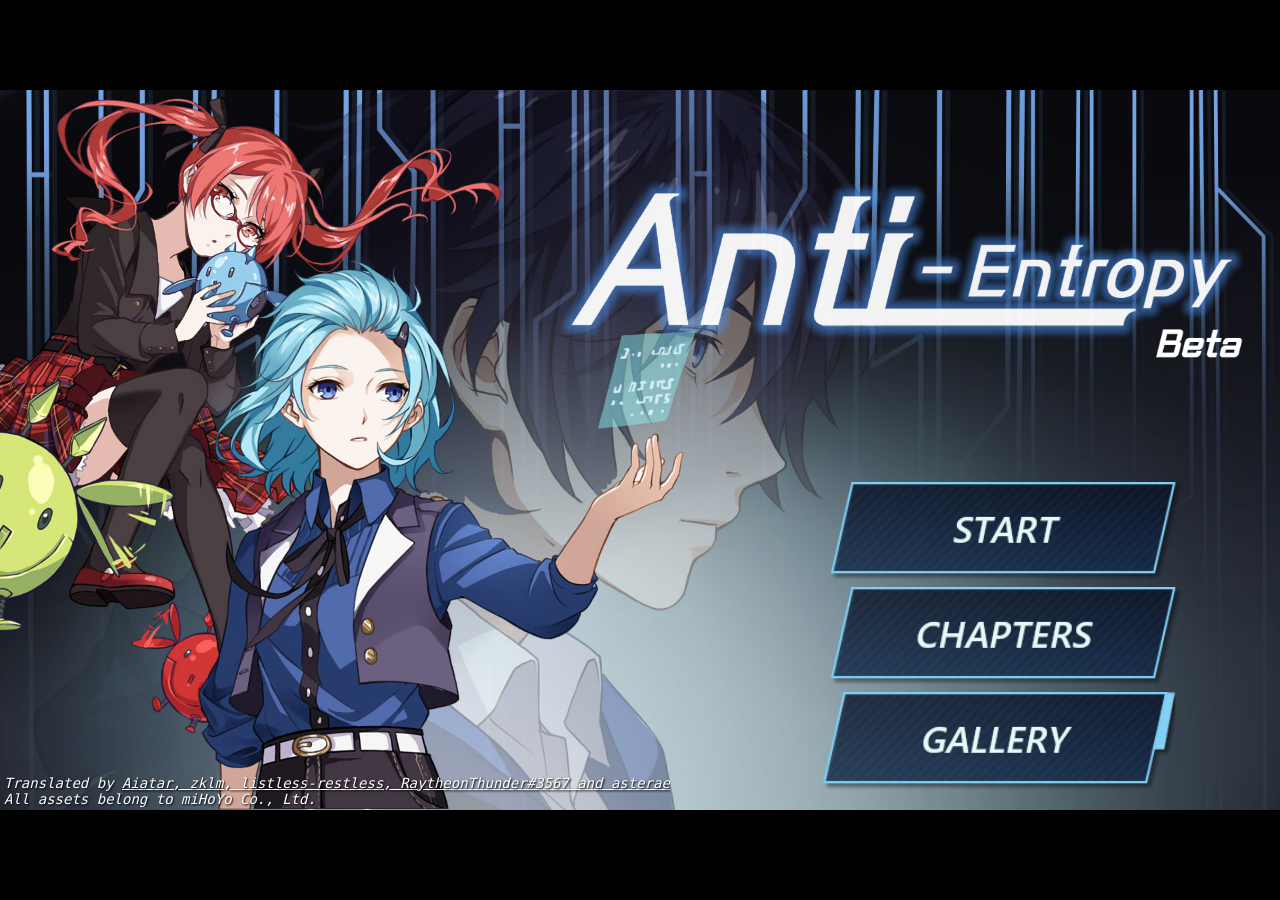
==== ae/index.html @ 9f16de6d "Initial commit" ====
<!DOCTYPE html>
<html xmlns="http://www.w3.org/1999/xhtml" lang="ko">
  <head>
    <style></style>
    <meta name="applicable-device" content="mobile" />
    <meta
      name="viewport"
      content="width=device-width,minimum-scale=1.0,maximum-scale=1.0,user-scalable=no"
    />
    <meta http-equiv="Content-Type" content="text/html; charset=utf-8" />
    <meta name="Copyright" content="miHoYo" />
    <meta name="Description" content="" />
    <meta name="Keywords" content="" />
    <meta name="format-detection" content="telephone=no" />
    <meta name="format-detection" content="email=no" />
    <meta name="apple-mobile-web-app-capable" content="yes" />
    <meta
      name="apple-mobile-web-status-bar-style"
      content="black-translucent"
    />
    <link
      href="avg-anti-entropy/static_CN/css/common.css?v=20210817"
      rel="stylesheet"
      type="text/css"
    />
    <link
      href="avg-anti-entropy/static_CN/css/css3_animation.css?v=20210817"
      rel="stylesheet"
      type="text/css"
    />
    <link href="game.css" rel="stylesheet" type="text/css" />

    <link
    rel='apple-touch-icon'
    sizes='180x180'
    href='/apple-touch-icon.png'
  />
  <link
    rel='icon'
    type='image/png'
    sizes='32x32'
    href='/favicon-32x32.png'
  />
  <link
    rel='icon'
    type='image/png'
    sizes='16x16'
    href='/favicon-16x16.png'
  />
  <link rel='manifest' href='/site.webmanifest' />
  <link rel='mask-icon' href='/safari-pinned-tab.svg' color='#5bbad5' />
  <meta name='msapplication-TileColor' content='#2b5797' />
  <meta name='theme-color' content='#ffffff'></meta>

  <meta property='og:type' content='website' />
  <meta
    property='og:image'
    content='https://www.abyss-lab.app/assets/honkai3rd/banner-bronya.png'
  />
    <title>Anti-Entropy Beta - Abyss Lab</title>
  </head>

  <body>
    <div class="wrk">
      <img
        class="wrk-i"
        src="avg-anti-entropy/static_CN/resources/common/horizon_hint.png"
      />
    </div>
    <table id="loading">
      <tr>
        <td>
          <img
            src="avg-anti-entropy/static_CN/resources/common/loading.gif"
          />
        </td>
      </tr>
    </table>
    <div class="preload"></div>
    <div class="black">
      <div class="frame">
        <audio
          class="bgm"
          id="indexbgm"
          src="avg-anti-entropy/static_CN/resources/sound/themeEin.mp3"
          loop="loop"
          controls="controls"
        ></audio>
        <div class="transition" style="display: none"></div>
        <div id="cg_layer" style="display: none"></div>
        <div class="showCgOrigin"></div>
        <div class="menuscene">
          <div class="titleImageBox">
            <div class="titleImage"></div>
          </div>
          <table class="grid_layout">
            <tr>
              <td class="menu_btn_frame"></td>
            </tr>
            <tr>
              <td class="menu_btn_frame">
                <div class="menu_btn menu_btn_1" onclick="startGame(0)"></div>
              </td>
            </tr>
            <tr>
              <td class="menu_btn_frame">
                <div
                  class="menu_btn menu_btn_3"
                  onclick="catalogPageNew()"
                ></div>
              </td>
            </tr>
            <tr>
              <td class="menu_btn_frame">
                <div class="menu_btn menu_btn_2" onclick="cgPage()"></div>
              </td>
            </tr>
          </table>
          <div class="cg-wrapper">
            <div class="back" onclick="$('.cg-wrapper').fadeOut()"></div>
            <ul class="cg-frame">
              <li>
                <div class="cg-img" id="cg-0"></div>
              </li>
              <li>
                <div class="cg-img" id="cg-1"></div>
              </li>
              <li>
                <div class="cg-img" id="cg-2"></div>
              </li>
              <li>
                <div class="cg-img" id="cg-3"></div>
              </li>
            </ul>
            <ul class="catalog-page">
              <li>
                <div class="pagenum" id="pagenum-1"></div>
              </li>
              <li>
                <div class="pagenum" id="pagenum-2"></div>
              </li>
            </ul>
          </div>
          <div class="catalog-wrapper-new">
            <div class="catalog-dark"></div>
            <div
              class="back"
              onclick="$('.grid_layout').show();$('.catalog-wrapper-new').fadeOut()"
            ></div>
            <div id="catalog-content-0">
              <div class="catalog-chap" id="catalog-chap-0"></div>
              <div id="catalog-label_1-0"></div>
              <div id="catalog-label_2-0"></div>
              <div id="catalog-label_3-0"></div>
              <div class="article-frame" id="article-frame-0"></div>
              <div class="catalog-go" id="catalog-go-0"></div>
            </div>
            <div id="catalog-content-1">
              <div class="catalog-chap" id="catalog-chap-1"></div>
              <div id="catalog-label_1-1"></div>
              <div id="catalog-label_2-1"></div>
              <div id="catalog-label_3-1"></div>
              <div class="article-frame" id="article-frame-1"></div>
              <div class="catalog-go" id="catalog-go-1"></div>
            </div>
            <ul class="catalog-page">
              <li>
                <div class="pagenum" id="pagenum-7"></div>
              </li>
              <li>
                <div class="pagenum" id="pagenum-8"></div>
              </li>
            </ul>
          </div>
          <div style="position: absolute;bottom:4px;left: 4px;font-size:0.5rem;color:white;user-select:none;font-style: italic;text-align:left;text-shadow: 1px 1px 2px black;font-family: monospace;">
            Translated by <a href="https://github.com/sakura-knoll/abyss-lab#translation-attributions" target="_blank" style="font-size: inherit; font-family: inherit; color: unset; text-shadow: inherit;">Aiatar, zklm, listless-restless, RaytheonThunder#3567 and asterae</a><br/>
            All assets belong to miHoYo Co., Ltd.
          </div>
        </div>
        <div id="confirm" style="display: none">
          <div id="confirm_1"></div>
        </div>
        <div class="main">
          <div class="cgBackground"></div>
          <div class="cg"></div>
          <div class="screen"></div>
          <div class="galgame" id="all">
            <div class="home_btn"></div>
            <div class="remark_btn"></div>
            <div class="buttonBar">
              <div
                class="record_btn"
                id="record_btn"
                onclick="add_record()"
              ></div>
              <div
                class="read_record_btn"
                id="read_record_btn"
                onclick="get_record()"
              ></div>
              <div class="dialog-btn">
                <div class="dialog-btn-skip"></div>
                <div class="dialog-btn-autoplay"></div>
                <div class="dialog-btn-history"></div>
              </div>
            </div>
            <div id="top_layer" style="display: none"></div>
            <div class="choice_list" style="display: none"></div>
            <div class="background"></div>
            <div class="weather"></div>
            <div class="galgame-content">
              <div class="white"></div>
              <div class="canvas-wrapper">
                <canvas class="canvas" id="canvas"></canvas>
              </div>
              <div class="dialog">
                <div class="dialog-padding">
                  <div class="dialog-overflow">
                    <div class="dialog-text"></div>
                  </div>
                </div>
                <div class="dialog-chara">
                  <div class="dialog-chara-left dialog-chara-line"></div>
                  <div class="dialog-chara-center dialog-chara-line">
                    <div class="dialog-chara-padding">
                      <div class="dialog-chara-text"></div>
                    </div>
                  </div>
                  <div class="dialog-chara-right dialog-chara-line"></div>
                </div>
              </div>
              <div class="history">
                <div class="history-padding">
                  <div class="history-overflow">
                    <div class="history-text" id="historyTextBox"></div>
                  </div>
                </div>
              </div>
              <div class="remark">
                <div class="remark-padding">
                  <div class="remark-overflow">
                    <div class="remark-text" id="remarkTextBox"></div>
                  </div>
                </div>
              </div>
              <audio
                class="bgm"
                id="bgm"
                src=""
                loop="loop"
                controls="controls"
              ></audio>
              <audio class="bgm" id="sound" src="" controls="controls"></audio>
              <div class="character">
                <div class="character-back" id="character-back"></div>
                <div class="character-mostleft" id="character-mostleft"></div>
                <div class="character-mostright" id="character-mostright"></div>
                <div class="character-left" id="character-left"></div>
                <div class="character-right" id="character-right"></div>
                <div class="character-center" id="character-center"></div>
              </div>
            </div>
          </div>
        </div>
      </div>
    </div>
    <script>
      var cssPath =
        'avg-anti-entropy/static_CN'
      var jsPath =
        'avg-anti-entropy/static_CN'
      var resPath =
        'avg-anti-entropy/static_CN'
      var xmlPath = 'xmlfiles/'
      var lang = 'en'
    </script>
    <script
      type="text/javascript"
      src="avg-anti-entropy/static_CN/tips/game_tips.js?v=20210817"
    ></script>
    <script
      type="text/javascript"
      src="avg-anti-entropy/static_CN/js/jquery-1.11.1.min.js?v=20210817"
    ></script>
    <script
      type="text/javascript"
      src="avg-anti-entropy/static_CN/js/xmlhttp.js?v=20210817"
    ></script>
    <script type="text/javascript" src="game.js?v=20210817"></script>
  </body>
</html>
---- ae/avg-anti-entropy/static_CN/css/common.css ----
*{ font-family: Microsoft Yahei; }
.radius{-webkit-border-radius: 30px; -moz-border-radius: 30px; border-radius: 30px; }
.shadow{-webkit-box-shadow: 0px 0px 20px rgba(0,0,0,0.3); -moz-box-shadow: 0px 0px 20px rgba(0,0,0,0.3); box-shadow: 0px 0px 20px rgba(0,0,0,0.3);}
---- ae/avg-anti-entropy/static_CN/css/css3_animation.css ----
/*水平翻转*/
.flipx {
    -moz-transform:scaleX(-1);
    -webkit-transform:scaleX(-1);
    -o-transform:scaleX(-1);
    transform:scaleX(-1);
    /*IE*/
    filter:FlipH;
}

/*垂直翻转*/
.flipy {
    -moz-transform:scaleY(-1);
    -webkit-transform:scaleY(-1);
    -o-transform:scaleY(-1);
    transform:scaleY(-1);
    /*IE*/
    filter:FlipV;
}

/* floating horizonly animation */
.antihorizonfloating
{
    animation:antihorizonfloating 1.5s ease 0s infinite forwards;
    -moz-animation:antihorizonfloating 1.2s ease 0s infinite forwards;
    -webkit-animation:antihorizonfloating 1.5s ease 0s infinite forwards;
    -o-animation:antihorizonfloating 1.2s ease 0s infinite forwards;
}

@-moz-keyframes antihorizonfloating
{
    0%{margin-right:-5px;}
    50%{margin-right:5px;}
    100%{margin-right:-5px;}
}
@-webkit-keyframes antihorizonfloating
{
    0%{margin-right:-5px;}
    50%{margin-right:5px;}
    100%{margin-right:-5px;}
}

@keyframes antihorizonfloating
{
    0%{margin-right:-5px;}
    50%{margin-right:5px;}
    100%{margin-right:-5px;}
}
@-o-keyframes antihorizonfloating
{
    0%{margin-right:-5px;}
    50%{margin-right:5px;}
    100%{margin-right:-5px;}
}

.horizonfloating
{
    animation:horizonfloating 1.5s ease 0s infinite forwards;
    -moz-animation:horizonfloating 1.2s ease 0s infinite forwards;
    -webkit-animation:horizonfloating 1.5s ease 0s infinite forwards;
    -o-animation:horizonfloating 1.2s ease 0s infinite forwards;
}

@-moz-keyframes horizonfloating
{
    0%{margin-left:-5px;}
    50%{margin-left:5px;}
    100%{margin-left:-5px;}
}
@-webkit-keyframes horizonfloating
{
    0%{margin-left:-5px;}
    50%{margin-left:5px;}
    100%{margin-left:-5px;}
}

@keyframes horizonfloating
{
    0%{margin-left:-5px;}
    50%{margin-left:5px;}
    100%{margin-left:-5px;}
}
@-o-keyframes horizonfloating
{
    0%{margin-left:-5px;}
    50%{margin-left:5px;}
    100%{margin-left:-5px;}
}


/* floating animation */
.floating
{
    animation:floating 1.5s ease 0s infinite forwards;
    -moz-animation:floating 1.2s ease 0s infinite forwards;
    -webkit-animation:floating 1.5s ease 0s infinite forwards;
    -o-animation:floating 1.2s ease 0s infinite forwards;
}

@-moz-keyframes floating
{
    0%{margin-top:-1px;}
    50%{margin-top:1px;}
    100%{margin-top:-1px;}
}
@-webkit-keyframes floating
{
    0%{margin-top:-1px;}
    50%{margin-top:1px;}
    100%{margin-top:-1px;}
}

@keyframes floating
{
    0%{margin-top:-1px;}
    50%{margin-top:1px;}
    100%{margin-top:-1px;}
}
@-o-keyframes floating
{
    0%{margin-top:-1px;}
    50%{margin-top:1px;}
    100%{margin-top:-1px;}
}

/* blink animation */
.blink
{
    opacity: 0.5;
    animation:blink 2s linear 0s infinite forwards;
    -moz-animation:blink 2s linear 0s infinite forwards;
    -webkit-animation:blink 2s linear 0s infinite forwards;
    -o-animation:blink 2s linear 0s infinite forwards;
}

@-moz-keyframes blink
{
    0%{opacity:0.5;}
    50%{opacity:0.9;}
    100%{opacity:0.5;}
}
@-webkit-keyframes blink
{
    0%{opacity:0.5;}
    50%{opacity:0.9;}
    100%{opacity:0.5;}
}

@keyframes blink
{
    0%{opacity:0.5;}
    50%{opacity:0.9;}
    100%{opacity:0.5;}
}
@-o-keyframes blink
{
    0%{opacity:0.5;}
    50%{opacity:0.9;}
    100%{opacity:0.5;}
}

.softblink
{
    opacity:0;
    animation:softblink 3s linear 0s infinite forwards;
    -moz-animation:softblink 3s linear 0s infinite forwards;
    -webkit-animation:softblink 3s linear 0s infinite forwards;
    -o-animation:softblink 3s linear 0s infinite forwards;
}

@-moz-keyframes softblink
{
    0%{opacity:0;}
    50%{opacity:1;}
    100%{opacity:0;}
}
@-webkit-keyframes softblink
{
    0%{opacity:0;}
    50%{opacity:1;}
    100%{opacity:0;}
}

@keyframes softblink
{
    0%{opacity:0;}
    50%{opacity:0.9;}
    100%{opacity:0;}
}
@-o-keyframes softblink
{
    0%{opacity:0;}
    50%{opacity:1;}
    100%{opacity:0;}
}

.screen-blink
{
    position: absolute;
    width: 100%;
    height: 100%;
    left: 0px;
    top: 0px;
    display: none;
    opacity:0;
    z-index: 99999;
    background: white;
    animation:screenblink 1s linear 0s infinite forwards;
    -moz-animation:screenblink 1s linear 0s infinite forwards;
    -webkit-animation:screenblink 1s linear 0s infinite forwards;
    -o-animation:screenblink 1s linear 0s infinite forwards;
}

@-moz-keyframes screenblink
{
    0%{opacity:0;}
    50%{opacity:0.3;}
    100%{opacity:0;}
}
@-webkit-keyframes screenblink
{
    0%{opacity:0;}
    50%{opacity:0.3;}
    100%{opacity:0;}
}

@keyframes screenblink
{
    0%{opacity:0;}
    50%{opacity:0.3;}
    100%{opacity:0;}
}
@-o-keyframes screenblink
{
    0%{opacity:0;}
    50%{opacity:0.3;}
    100%{opacity:0;}
}


/* fadeIn animation */
.fadein
{
    opacity:0;
    animation:fadeIn 0.2s linear 0s 1 forwards;
    -moz-animation:fadeIn 0.2s linear 0s 1 forwards;
    -webkit-animation:fadeIn 0.2s linear 0s 1 forwards;
    -o-animation:fadeIn 0.2s linear 0s 1 forwards;
}

@-moz-keyframes fadeIn
{
    0%{opacity:0;}
    100%{opacity:1;}
}
@-webkit-keyframes fadeIn
{
    0%{opacity:0;}
    100%{opacity:1;}
}

@keyframes fadeIn
{
    0%{opacity:0;}
    100%{opacity:1;}
}
@-o-keyframes fadeIn
{
    0%{opacity:0;}
    100%{opacity:1;}
}

.fadeout
{
    opacity:1;
    animation:fadeOut 0.2s linear 0s 1 forwards;
    -moz-animation:fadeOut 0.2s linear 0s 1 forwards;
    -webkit-animation:fadeOut 0.2s linear 0s 1 forwards;
    -o-animation:fadeOut 0.2s linear 0s 1 forwards;
}

@-moz-keyframes fadeOut
{
    0%{opacity:1;}
    100%{opacity:0;}
}
@-webkit-keyframes fadeOut
{
    0%{opacity:1;}
    100%{opacity:0;}
}

@keyframes fadeOut
{
    0%{opacity:1;}
    100%{opacity:0;}
}
@-o-keyframes fadeOut
{
    0%{opacity:1;}
    100%{opacity:0;}
}

.moveleft
{
    margin-left:-50px;opacity:0.7;
    animation:moveLeft 0.2s ease 0s 1 forwards;
    -moz-animation:moveLeft 0.2s ease 0s 1 forwards;
    -webkit-animation:moveLeft 0.2s ease 0s 1 forwards;
    -o-animation:moveLeft 0.2s ease 0s 1 forwards;
}

@-moz-keyframes moveLeft
{
    0%{opacity:0.7;margin-left:-50px;}
    100%{opacity:1;margin-left:-80px;}
}
@-webkit-keyframes moveLeft
{
    0%{opacity:0.7;margin-left:-50px;}
    100%{opacity:1;margin-left:-80px;}
}

@keyframes moveLeft
{
    0%{opacity:0.7;margin-left:-50px;}
    100%{opacity:1;margin-left:-80px;}
}
@-o-keyframes moveLeft
{
    0%{opacity:0.7;margin-left:-50px;}
    100%{opacity:1;margin-left:-80px;}
}

.leftreturn
{
    margin-left:-80px;
    animation:leftReturn 0.2s ease 0s 1 forwards;
    -moz-animation:leftReturn 0.2s ease 0s 1 forwards;
    -webkit-animation:leftReturn 0.2s ease 0s 1 forwards;
    -o-animation:leftReturn 0.2s ease 0s 1 forwards;
}

@-moz-keyframes leftReturn
{
    0%{opacity:1;margin-left:-80px;}
    100%{opacity:0.7;margin-left:-50px;}
}
@-webkit-keyframes leftReturn
{
    0%{opacity:1;margin-left:-80px;}
    100%{opacity:0.7;margin-left:-50px;}
}

@keyframes leftReturn
{
    0%{opacity:1;margin-left:-80px;}
    100%{opacity:0.7;margin-left:-50px;}
}
@-o-keyframes leftReturn
{
    0%{opacity:1;margin-left:-80px;}
    100%{opacity:0.7;margin-left:-50px;}
}

.moveright
{
    margin-left:-50px;opacity:0.7;
    animation:moveRight 0.2s ease 0s 1 forwards;
    -moz-animation:moveRight 0.2s ease 0s 1 forwards;
    -webkit-animation:moveRight 0.2s ease 0s 1 forwards;
    -o-animation:moveRight 0.2s ease 0s 1 forwards;
}

@-moz-keyframes moveRight
{
    0%{opacity:0.7;margin-right:-50px;}
    100%{opacity:1;margin-right:-80px;}
}
@-webkit-keyframes moveRight
{
    0%{opacity:0.7;margin-right:-50px;}
    100%{opacity:1;margin-right:-80px;}
}

@keyframes moveRight
{
    0%{opacity:0.7;margin-right:-50px;}
    100%{opacity:1;margin-right:-80px;}
}
@-o-keyframes moveRight
{
    0%{opacity:0.7;margin-right:-50px;}
    100%{opacity:1;margin-right:-80px;}
}

.rightreturn
{
    margin-right:-80px;
    animation:rightReturn 0.2s ease 0s 1 forwards;
    -moz-animation:rightReturn 0.2s ease 0s 1 forwards;
    -webkit-animation:rightReturn 0.2s ease 0s 1 forwards;
    -o-animation:rightReturn 0.2s ease 0s 1 forwards;
}

@-moz-keyframes rightReturn
{
    0%{opacity:1;margin-right:-80px;}
    100%{opacity:0.7;margin-right:-50px;}
}
@-webkit-keyframes rightReturn
{
    0%{opacity:1;margin-right:-80px;}
    100%{opacity:0.7;margin-right:-50px;}
}

@keyframes rightReturn
{
    0%{opacity:1;margin-right:-80px;}
    100%{opacity:0.7;margin-right:-50px;}
}
@-o-keyframes rightReturn
{
    0%{opacity:1;margin-right:-80px;}
    100%{opacity:0.7;margin-right:-50px;}
}

.enlight
{
    opacity:0.9;
    animation:Enlight 0.3s linear 0s 1 forwards;
    -moz-animation:Enlight 0.3s linear 0s 1 forwards;
    -webkit-animation:Enlight 0.3s linear 0s 1 forwards;
    -o-animation:Enlight 0.3s linear 0s 1 forwards;
}

@-moz-keyframes Enlight
{
    0%{opacity:0.9;}
    100%{opacity:1;}
}
@-webkit-keyframes Enlight
{
    0%{opacity:0.9;}
    100%{opacity:1;}
}

@keyframes Enlight
{
    0%{opacity:0.9;}
    100%{opacity:1;}
}
@-o-keyframes Enlight
{
    0%{opacity:0.9;}
    100%{opacity:1;}
}

.unlight
{
    opacity:1;
    animation:Unlight 0.3s linear 0s 1 forwards;
    -moz-animation:Unlight 0.3s linear 0s 1 forwards;
    -webkit-animation:Unlight 0.3s linear 0s 1 forwards;
    -o-animation:Unlight 0.3s linear 0s 1 forwards;
}

@-moz-keyframes Unlight
{
    0%{opacity:1;}
    100%{opacity:0.9;}
}
@-webkit-keyframes Unlight
{
    0%{opacity:1;}
    100%{opacity:0.9;}
}

@keyframes Unlight
{
    0%{opacity:1;}
    100%{opacity:0.9;}
}
@-o-keyframes Unlight
{
    0%{opacity:1;}
    100%{opacity:0.9;}
}

.endark
{
    opacity:0.7;
    animation:Endark 0.3s linear 0s 1 forwards;
    -moz-animation:Endark 0.3s linear 0s 1 forwards;
    -webkit-animation:Endark 0.3s linear 0s 1 forwards;
    -o-animation:Endark 0.3s linear 0s 1 forwards;
}

@-moz-keyframes Endark
{
    0%{opacity:0.7;}
    100%{opacity:0.6;}
}
@-webkit-keyframes Endark
{
    0%{opacity:0.7;}
    100%{opacity:0.6;}
}

@keyframes Endark
{
    0%{opacity:0.7;}
    100%{opacity:0.6;}
}
@-o-keyframes Endark
{
    0%{opacity:0.7;}
    100%{opacity:0.6;}
}

.undark
{
    opacity:0.6;
    animation:Undark 0.3s linear 0s 1 forwards;
    -moz-animation:Undark 0.3s linear 0s 1 forwards;
    -webkit-animation:Undark 0.3s linear 0s 1 forwards;
    -o-animation:Undark 0.3s linear 0s 1 forwards;
}

@-moz-keyframes Undark
{
    0%{opacity:0.6;}
    100%{opacity:0.7;}
}
@-webkit-keyframes Undark
{
    0%{opacity:0.6;}
    100%{opacity:0.7;}
}

@keyframes Undark
{
    0%{opacity:0.6;}
    100%{opacity:0.7;}
}
@-o-keyframes Undark
{
    0%{opacity:0.6;}
    100%{opacity:0.7;}
}


/* circle animation */

.clockwise{
    animation:clockwise 5s linear 0s infinite forwards;
    -moz-animation:clockwise 5s linear 0s infinite forwards;
    -webkit-animation:clockwise 5s linear 0s infinite forwards;
    -o-animation:clockwise 5s linear 0s infinite forwards;
  }

@-webkit-keyframes clockwise {
    from{
        -webkit-transform: rotate(0deg);
    }
    to {
        -webkit-transform: rotate(360deg);
    }
}
@keyframes clockwise {
    from{
        transform: rotate(0deg);
    }
    to {
        transform: rotate(360deg);
    }
}
@-moz-keyframes clockwise {
    from{
        -moz-transform: rotate(0deg);
    }
    to {
        -moz-transform: rotate(360deg);
    }
}
@-o-keyframes clockwise {
    from{
        -o-transform: rotate(0deg);
    }
    to {
        -o-transform: rotate(360deg);
    }
}

.anticlockwise{
    animation:anticlockwise 5s linear 0s infinite forwards;
    -moz-animation:anticlockwise 5s linear 0s infinite forwards;
    -webkit-animation:anticlockwise 5s linear 0s infinite forwards;
    -o-animation:anticlockwise 5s linear 0s infinite forwards;
  }

@-webkit-keyframes anticlockwise {
    from{
        -webkit-transform: rotate(0deg);
    }
    to {
        -webkit-transform: rotate(-360deg);
    }
}
@keyframes anticlockwise {
    from{
        transform: rotate(0deg);
    }
    to {
        transform: rotate(-360deg);
    }
}
@-moz-keyframes anticlockwise {
    from{
        -moz-transform: rotate(0deg);
    }
    to {
        -moz-transform: rotate(-360deg);
    }
}
@-o-keyframes anticlockwise {
    from{
        -o-transform: rotate(0deg);
    }
    to {
        -o-transform: rotate(-360deg);
    }
}

.floathint{
    animation:floathint 3s linear 0s 1 forwards;
    -moz-animation:floathint 3s linear 0s 1 forwards;
    -webkit-animation:floathint 3s linear 0s 1 forwards;
    -o-animation:floathint 3s linear 0s 1 forwards;
}

@-webkit-keyframes floathint {
    0% {opacity:0; margin-top:40px;}
    20% {opacity:0.8; margin-top:0px;}
    30% {opacity:1; margin-top:0px;}
    80% {opacity:1; margin-top:0px;}
    100% {opacity:0; margin-top:-20px;}
}
@keyframes floathint {
    0% {opacity:0; margin-top:40px;}
    20% {opacity:0.8; margin-top:0px;}
    30% {opacity:1; margin-top:0px;}
    80% {opacity:1; margin-top:0px;}
    100% {opacity:0; margin-top:-20px;}
}
@-moz-keyframes floathint {
    0% {opacity:0; margin-top:40px;}
    20% {opacity:0.8; margin-top:0px;}
    30% {opacity:1; margin-top:0px;}
    80% {opacity:1; margin-top:0px;}
    100% {opacity:0; margin-top:-20px;}
}
@-o-keyframes floathint {
    0% {opacity:0; margin-top:40px;}
    20% {opacity:0.8; margin-top:0px;}
    30% {opacity:1; margin-top:0px;}
    80% {opacity:1; margin-top:0px;}
    100% {opacity:0; margin-top:-20px;}
}




.shake{
    -moz-animation: fadeInOut 0.2s infinite;
    -ms-animation: fadeInOut 0.2s infinite;
    -webkit-animation:shake 0.2s infinite;
    animation:shake 0.2s infinite;
}
 @-ms-animation shake {
    0%{
       -webkit-transform:translate(2px, 2px);
    }
    25%{
       -webkit-transform:translate(-2px, -2px);
    }
    50%{
       -webkit-transform:translate(0px, 0px);
    }
    75%{
        -webkit-transform:translate(2px, -2px);
    }
    100%{
        -webkit-transform:translate(-2px, 2px);
    }
} 
@-moz-animation shake {
    0%{
       -webkit-transform:translate(2px, 2px);
    }
    25%{
       -webkit-transform:translate(-2px, -2px);
    }
    50%{
       -webkit-transform:translate(0px, 0px);
    }
    75%{
        -webkit-transform:translate(2px, -2px);
    }
    100%{
        -webkit-transform:translate(-2px, 2px);
    }
}

 @-webkit-keyframes shake {
    0%{
       -webkit-transform:translate(2px, 2px);
    }
    25%{
       -webkit-transform:translate(-2px, -2px);
    }
    50%{
       -webkit-transform:translate(0px, 0px);
    }
    75%{
        -webkit-transform:translate(2px, -2px);
    }
    100%{
        -webkit-transform:translate(-2px, 2px);
    }
}
@keyframes shake {
    0%{
       transform:translate(2px, 2px);
    }
    25%{
        transform:translate(-2px, -2px);
    }
    50%{
        transform:translate(0px, 0px);
    }
    75%{
        transform:translate(2px, -2px);
    }
    100%{
        transform:translate(-2px, 2px);
    }
}
---- ae/game.css ----
* {
  font-size: 1rem;
  margin: 0;
  text-shadow: 3px 3px 3px rgba(0, 0, 0, 0.5);
  -webkit-tap-highlight-color: rgba(0, 0, 0, 0);
  overflow: hidden;
}

td {
  border: 0px black solid;
}

td {
  text-align: center;
}

ul {
  margin: 0;
  padding: 0;
}

li {
  list-style: none;
  text-align: center;
}

body {
  width: 100%;
  height: 100%;
  overflow: hidden;
  background-color: black;
}

p {
  font-size: 1rem;
}

.preload {
  position: absolute;
  z-index: -9999;
  width: 1px;
  height: 1px;
  overflow: hidden;
}

.preload-image {
  z-index: -9999;
  width: 1px;
  height: 1px;
  overflow: hidden;
}

.config-btn {
  display: block;
  padding: 5px;
  border-radius: 5px;
  width: 4rem;
  margin: 0 auto;
  font-size: 1rem;
  cursor: pointer;
}

.config-btn.on {
  border: white 1px solid;
}

.canvas-wrapper {
  position: absolute;
  width: 100%;
  height: 100%;
  top: 0px;
  left: 0px;
  z-index: 99;
}

.canvas {
  position: absolute;
  width: 100%;
  height: 100%;
  top: 0px;
  left: 0px;
  z-index: 99;
}

.transition {
  position: absolute;
  width: 100%;
  height: 100%;
  top: 0px;
  left: 0px;
  background: #fff;
  z-index: 900;
}

.main {
  position: absolute;
  width: 100%;
  height: 100%;
  top: 0px;
  left: 0px;
  background: black;
  z-index: 100;
}

.cg-wrapper {
  position: absolute;
  width: 100%;
  height: 100%;
  top: 0px;
  left: 0px;
  background: url(avg-anti-entropy/static_CN/resources/background/bg.jpg)
    center / auto 100% no-repeat;
  z-index: 520;
  display: none;
}

.catalog-wrapper-new {
  position: absolute;
  width: 100%;
  height: 100%;
  top: 0px;
  left: 0px;
  background: url(avg-anti-entropy/static_CN/resources/background/CG1.jpg)
    center / auto 100% no-repeat;
  z-index: 520;
  display: none;
}

.catalog-dark {
  position: absolute;
  width: 100%;
  height: 100%;
  top: 0px;
  left: 0px;
  background: url(avg-anti-entropy/static_CN/resources/catalog/dark.png)
    center / auto 100% no-repeat;
}

.catalog-content-1A {
  background-image: url(avg-anti-entropy/static_CN/resources/catalog/A.png);
}

.catalog-content-2Ab {
  background-image: url(avg-anti-entropy/static_CN/resources/catalog/Ab.png);
}

.catalog-content-3Abc {
  background-image: url(avg-anti-entropy/static_CN/resources/catalog/Abc.png);
}

.catalog-content-2Ba {
  background-image: url(avg-anti-entropy/static_CN/resources/catalog/Ba.png);
}

.catalog-content-3Bac {
  background-image: url(avg-anti-entropy/static_CN/resources/catalog/Bac.png);
}

.catalog-content-3Cab {
  background-image: url(avg-anti-entropy/static_CN/resources/catalog/Cab.png);
}

#catalog-content-0 {
  position: absolute;
  left: 3rem;
  top: 2rem;
  width: 37rem;
  height: 9rem;
  margin: 0.5rem;
  background-repeat: no-repeat;
  background-size: auto 100%;
  background-position: center;
}

#catalog-content-1 {
  position: absolute;
  left: 3rem;
  top: 12rem;
  width: 37rem;
  height: 9rem;
  margin: 0.5rem;
  background-repeat: no-repeat;
  background-size: auto 100%;
  background-position: center;
}

.catalog-go {
  position: absolute;
  width: 6rem;
  top: 6rem;
  height: 2rem;
  right: 3rem;
  background-image: url(avg-anti-entropy/static_CN/resources/catalog/go.png);
  background-repeat: no-repeat;
  background-position: center;
  background-size: 100%;
  cursor: pointer;
}

.article-frame {
  position: absolute;
  width: 30rem;
  top: 3.5rem;
  height: 4.5rem;
  left: 5rem;
  background-repeat: no-repeat;
  background-position: center;
  background-size: 100%;
}

.catalog-chap {
  position: absolute;
  left: 0.1rem;
  top: 0rem;
  width: 37rem;
  height: 9rem;
  margin: 0;
  background-repeat: no-repeat;
  background-size: auto 100%;
  background-position: center;
}

.catalog-label_1_on {
  position: absolute;
  width: 6.45rem;
  top: 1.55rem;
  height: 1.5rem;
  left: 7.75rem;
  background-image: url(avg-anti-entropy/static_CN/resources/catalog/label_1_on.png);
  background-repeat: no-repeat;
  background-position: center;
  background-size: 100%;
}

.catalog-label_1_off {
  position: absolute;
  width: 6.45rem;
  top: 1.35rem;
  height: 1.5rem;
  left: 7.75rem;
  background-image: url(avg-anti-entropy/static_CN/resources/catalog/label_1_off.png);
  background-repeat: no-repeat;
  background-position: center;
  background-size: 100%;
  cursor: pointer;
}

.catalog-label_2_on {
  position: absolute;
  width: 6.45rem;
  top: 1.55rem;
  height: 1.5rem;
  left: 14.3rem;
  background-image: url(avg-anti-entropy/static_CN/resources/catalog/label_2_on.png);
  background-repeat: no-repeat;
  background-position: center;
  background-size: 100%;
}

.catalog-label_2_off {
  position: absolute;
  width: 6.45rem;
  top: 1.35rem;
  height: 1.5rem;
  left: 14.3rem;
  background-image: url(avg-anti-entropy/static_CN/resources/catalog/label_2_off.png);
  background-repeat: no-repeat;
  background-position: center;
  background-size: 100%;
  cursor: pointer;
}

.catalog-label_3_on {
  position: absolute;
  width: 6.45rem;
  top: 1.55rem;
  height: 1.5rem;
  left: 20.85rem;
  background-image: url(avg-anti-entropy/static_CN/resources/catalog/label_3_on.png);
  background-repeat: no-repeat;
  background-position: center;
  background-size: 100%;
}

.catalog-label_3_off {
  position: absolute;
  width: 6.45rem;
  top: 1.35rem;
  height: 1.5rem;
  left: 20.85rem;
  background-image: url(avg-anti-entropy/static_CN/resources/catalog/label_3_off.png);
  background-repeat: no-repeat;
  background-position: center;
  background-size: 100%;
  cursor: pointer;
}

.family-portrait {
  position: absolute;
  width: 100%;
  height: 100%;
  top: 0px;
  left: 0px;
  background: url(avg-anti-entropy/static_CN/resources/achievement/portraitBg.jpg)
    center / auto 100% no-repeat;
  z-index: 520;
  display: none;
}

.achievement-exhibition {
  position: absolute;
  width: 100%;
  height: 100%;
  top: 0px;
  left: 0px;
  background: url(avg-anti-entropy/static_CN/resources/achievement/listBG.jpg)
    center / auto 100% no-repeat;
  z-index: 1200;
  display: none;
}

.achievement-catalog {
  position: absolute;
  width: 100%;
  height: 100%;
  top: 0px;
  left: 0px;
  background: url(avg-anti-entropy/static_CN/resources/background/bg.jpg)
    center / auto 100% no-repeat;
  z-index: 1300;
  display: none;
}

.portrait-wrapper {
  position: absolute;
  width: 100%;
  height: 100%;
  top: 0px;
  left: 0px;
  background-size: 100% 100%;
  background-position: center;
  background-repeat: no-repeat;
}

.progress-box {
  position: absolute;
  z-index: 1000;
  left: 7.5rem;
  bottom: 0.75rem;
  overflow: visible;
}

.progress-bar {
  position: absolute;
  height: 2.1rem;
  width: 28.55rem;
  left: 0;
  bottom: 0;
  background: url(avg-anti-entropy/static_CN/resources/achievement/barBottom.png);
  background-size: 28.55rem 2.1rem;
  background-position: left;
  background-repeat: no-repeat;
  overflow: hidden;
}

.progress-award-text {
  position: absolute;
  height: 2.1rem;
  width: 28.55rem;
  left: 0;
  bottom: -0.1rem;
  background-size: 28.55rem 2.1rem;
  background-position: center;
  background-repeat: no-repeat;
  overflow: visible;
}

.progress-span {
  position: absolute;
  height: 2.1rem;
  left: 0;
  bottom: 0;
  background: url(avg-anti-entropy/static_CN/resources/achievement/barTop.png);
  background-size: 28.55rem 2.1rem;
  background-position: left;
  background-repeat: no-repeat;
  overflow: visible;
}

.progress-frame {
  position: absolute;
  left: -9.7rem;
  bottom: -1.75rem;
  height: 4.5rem;
  width: 39.1rem;
  background: url(avg-anti-entropy/static_CN/resources/achievement/barFrame.png);
  background-size: 39.1rem 4.5rem;
  background-position: left;
  background-repeat: no-repeat;
  overflow: visible;
}

.progress-icon {
  position: absolute;
  height: 2.85rem;
  width: 2.6rem;
  left: 0;
  bottom: -0.375rem;
  background: url(avg-anti-entropy/static_CN/resources/achievement/barIcon.png);
  background-size: 2.6rem 2.85rem;
  background-position: left;
  background-repeat: no-repeat;
  overflow: visible;
}

.progress-button {
  position: absolute;
  z-index: 810;
  height: 2rem;
  width: 5.9rem;
  right: 0.75rem;
  bottom: 0.65rem;
  background: url(avg-anti-entropy/static_CN/resources/achievement/details.png)
    center / auto 100% no-repeat;
  cursor: pointer;
}

.progress-text {
  position: absolute;
  font-size: 1.5rem;
  color: #fdffea;
  height: auto;
  margin-top: 0rem;
}

.achievement-chapter {
  position: absolute;
  left: 1.2rem;
  top: 0.6rem;
  width: 45rem;
  height: 3rem;
  overflow: visible;
}

.achievement-chapter-text {
  float: left;
  color: #fdffea;
  font-size: 3rem;
  font-style: Italic;
  overflow: visible;
}

.achievement-list {
  position: absolute;
  top: 4.2rem;
  left: 4.2rem;
  display: table;
}

.achievement-list-member {
  display: table-row;
}

.exhibition-member {
  position: relative;
  height: 4.2rem;
  width: 45rem;
}

.exhibition-member-image {
  position: absolute;
  left: 0.6rem;
  top: 0.6rem;
  width: 3.6rem;
  height: 3.6rem;
  background-size: 100% 100%;
  background-position: center;
  background-repeat: no-repeat;
}

.exhibition-member-tips {
  position: absolute;
  left: 2.4rem;
  top: 0.6rem;
  width: 1.8rem;
  height: 1.8rem;
  background-size: 100% 100%;
  background-position: center;
  background-repeat: no-repeat;
}

.exhibition-member-title {
  position: absolute;
  left: 4.8rem;
  top: 0.8rem;
  color: #fdffea;
  font-size: 1.3rem;
}

.exhibition-member-text {
  position: absolute;
  left: 4.8rem;
  bottom: 0.2rem;
  color: #dddfca;
  font-size: 1rem;
}

.galgame {
  position: absolute;
  width: 100%;
  height: 100%;
  top: 0px;
  left: 0px;
  background: black;
  z-index: 100;
}

.character_frame {
  position: absolute;
  top: 0;
  left: 0;
  width: 100%;
  height: 100%;
  text-align: center;
}

#character_left {
  z-index: 101;
}

#character_center {
  z-index: 121;
}

#character_right {
  z-index: 111;
}

.ui_layer {
  position: absolute;
  width: 100%;
  height: 100%;
  top: 0px;
  left: 0px;
  z-index: 300;
}

#top_layer {
  position: absolute;
  width: 100%;
  height: 100%;
  top: 0px;
  left: 0px;
  z-index: 900;
  cursor: pointer;
  overflow-x: auto;
  overflow-y: hidden;
}

.bottom {
  position: absolute;
  width: 100%;
  height: 100%;
  top: 0;
  left: 0;
  z-index: 9999;
  background: white;
  overflow-x: auto;
  overflow-y: hidden;
}

.bottom_image {
  position: absolute;
  width: 50%;
  height: 50%;
  top: 10%;
  left: 25%;
  background: url('../resources/common/horizon_hint.png') 100% 100% /100% auto no-repeat;
}

#confirm {
  position: absolute;
  width: 100%;
  height: 100%;
  top: 0;
  left: 0;
  z-index: 901;
  background: rgba(0, 0, 0, 0.6);
  overflow-x: auto;
  overflow-y: hidden;
}

#confirm_1 {
  position: absolute;
  width: 60%;
  height: 60%;
  top: 20%;
  left: 20%;
  z-index: 902;
  overflow-x: auto;
  overflow-y: hidden;
}

.play_again_1 {
  position: absolute;
  width: 25%;
  height: 14%;
  top: 60%;
  left: 23%;
  z-index: 903;
}

.play_again_2 {
  position: absolute;
  width: 25%;
  height: 14%;
  top: 60%;
  left: 52%;
  z-index: 903;
}

.play_again_cancel {
  position: absolute;
  width: 54%;
  height: 14%;
  top: 78%;
  left: 23%;
  z-index: 903;
}

.cancel {
  position: absolute;
  width: 25%;
  height: 14%;
  top: 78%;
  left: 23%;
  z-index: 903;
  background: url(cancel.png) right / auto 100% no-repeat;
}

.submit {
  position: absolute;
  width: 25%;
  height: 14%;
  top: 78%;
  right: 23%;
  z-index: 903;
  background: url(confirm.png) left / auto 100% no-repeat;
}

.submit-center {
  position: absolute;
  width: 25%;
  height: 14%;
  top: 78%;
  right: 37.5%;
  z-index: 903;
  background: url(confirm.png) left / auto 100% no-repeat;
}

.goto {
  position: absolute;
  width: 50%;
  height: 14%;
  top: 14%;
  left: 25%;
  z-index: 903;
}

.score-submit {
  position: absolute;
  width: 50%;
  height: 14%;
  top: 78%;
  left: 25%;
  z-index: 903;
}

.score_cancel {
  position: absolute;
  width: 20%;
  height: 14%;
  top: 0%;
  left: 71%;
  z-index: 903;
}

#cg_layer {
  position: absolute;
  width: 100%;
  height: 100%;
  top: 0px;
  left: 0px;
  z-index: 1100;
  text-align: center;
  cursor: pointer;
  overflow-x: auto;
  overflow-y: hidden;
}

.cg_pic {
  display: block;
  height: 100%;
  width: auto;
  margin: 0 auto;
}

.home_btn {
  position: absolute;
  width: 3.6rem;
  height: 3.6rem;
  margin: 0;
  top: 0;
  right: 0;
  z-index: 810;
  background: url('avg-anti-entropy/static_CN/resources/ui/close.png');
  background-size: 100% 100%;
  background-position: center;
  cursor: pointer;
}

.home_btn_history {
  top: 4.5rem;
  right: 3.15rem;
  z-index: 810;
  background-size: 100% 100%;
}

.home_btn_remark {
  top: 4.5rem;
  right: 3.15rem;
  z-index: 810;
  background-size: 100% 100%;
}

.remark_btn {
  position: absolute;
  width: 3.6rem;
  height: 3.6rem;
  margin: 0.6rem;
  bottom: 6rem;
  right: 0;
  z-index: 810;
  background: url('avg-anti-entropy/static_CN/resources/ui/remark.png');
  background-size: 100% 100%;
  background-position: center;
}

.back {
  position: absolute;
  width: 3.6rem;
  height: 3.6rem;
  margin: 0;
  top: 0;
  right: 0;
  z-index: 810;
  background: url('avg-anti-entropy/static_CN/resources/ui/close.png');
  background-size: 100% 100%;
  background-position: center;
  cursor: pointer;
}

.achievement-back {
  position: absolute;
  width: 3.6rem;
  height: 3.6rem;
  margin: 0;
  top: 0;
  right: 0;
  z-index: 810;
  background: url('avg-anti-entropy/static_CN/resources/achievement/exit.png');
  background-size: 100% 100%;
  background-position: center;
  cursor: pointer;
}

.buttonBar {
  position: absolute;
  width: /*14rem*/ 40rem;
  height: /*2.3rem*/ 3.6rem;
  margin: 0 1rem;
  top: 0;
  left: 0;
  z-index: 800;
}

.record_btn {
  position: absolute;
  width: /*47%*/ 6.4rem;
  height: 100%;
  top: 0;
  left: 0;
  z-index: 810;
  background-image: url('avg-anti-entropy/static_CN/resources/ui/save.png');
  background-size: 100% 100%;
  background-position: center;
  background-repeat: no-repeat;
  cursor: pointer;
}

.read_record_btn {
  position: absolute;
  width: /*47%*/ 6.4rem;
  height: 100%;
  top: 0;
  left: 6.4rem;
  z-index: 810;
  background-image: url('avg-anti-entropy/static_CN/resources/ui/load.png');
  background-size: 100% 100%;
  background-position: center;
  background-repeat: no-repeat;
  cursor: pointer;
}

.dialog-btn {
  position: absolute;
  width: 19.2rem;
  height: 100%;
  top: 0;
  left: 12.8rem;
  overflow: visible;
}

.dialog-btn-autoplay {
  position: absolute;
  width: 6.4rem;
  height: 100%;
  bottom: 0;
  left: 6.4rem;
  background-image: url('avg-anti-entropy/static_CN/resources/ui/auto.png');
  background-size: 100% 100%;
  background-position: center;
  background-repeat: no-repeat;
  cursor: pointer;
}

.dialog-btn-autoplay-on {
  background-image: url('avg-anti-entropy/static_CN/resources/ui/auto_1.png');
}

.dialog-btn-history {
  position: absolute;
  width: 6.4rem;
  height: 100%;
  top: 0;
  right: 0;
  background-image: url('avg-anti-entropy/static_CN/resources/ui/log.png');
  background-size: 100% 100%;
  background-position: center;
  background-repeat: no-repeat;
  cursor: pointer;
}

.dialog-btn-skip {
  position: absolute;
  width: 6.4rem;
  height: 100%;
  top: 0;
  left: 0;
  background-image: url('avg-anti-entropy/static_CN/resources/ui/skip.png');
  background-size: 100% 100%;
  background-position: center;
  background-repeat: no-repeat;
  cursor: pointer;
}

.dialog-btn-skip-on {
  background-image: url('avg-anti-entropy/static_CN/resources/ui/skip_1.png');
}

.menuscene {
  position: absolute;
  width: 100%;
  height: 100%;
  top: 0px;
  left: 0px;
  z-index: 400;
  background: url('avg-anti-entropy/static_CN/resources/menu/back.jpg')
    black no-repeat;
  background-size: 100% auto;
  background-position: center;
}

.menuscene_fg {
  position: absolute;
  width: 100%;
  height: 100%;
  z-index: 0;
  background: url('avg-anti-entropy/static_CN/resources/menu/fg.png');
  background-size: auto 100%;
}

@media screen and (max-aspect-ratio: 16/9) {
  /*.menuscene{
      position: absolute;
      width: 100%;
      height: 100%;
      top: 0px;
      left: 0px;
      z-index: 400;
      background: url("avg-anti-entropy/static_CN/resources/menu/back_pad.jpg");
      background-size: 100% 100%;
      background-position: center;
  }*/
}

.grid_layout {
  position: absolute;
  right: /*35%*/ 2.4rem;
  bottom: /*43%*/ 0.6rem;
  width: /*30%*/ 15rem;
  height: /*50%*/ 15rem;
  z-index: 1;
  border-collapse: collapse;
}

.menu_btn_frame {
  width: 100%;
  height: 25%;
}

.menu_btn {
  float: right;
  width: 100%;
  height: 100%;
  cursor: pointer;
  background-size: auto 95%;
  background-position: center;
  background-repeat: no-repeat;
}

.menu_btn_1 {
  background-image: url('newgame.png');
}

.menu_btn_2 {
  background-image: url('gallery.png');
}

.menu_btn_3 {
  background-image: url('history.png');
}

#loading {
  position: absolute;
  width: 100%;
  height: 100%;
  left: 0;
  top: 0;
  background: rgba(0, 0, 0, 1);
  z-index: 999999;
  display: none;
}

.loadingFrame {
  margin: 0 auto;
  background: white;
  width: 100px;
  height: 100px;
}

.dialog0 {
  bottom: 29%;
  left: 5%;
  width: auto;
  height: auto;
  z-index: 215;
  background: rgba(90, 98, 184, 0.9);
  border: 3px solid #5a62b8;
  border-radius: 8px;
}

.dialog_click {
  position: absolute;
  width: 100%;
  height: 100%;
  top: 0px;
  left: 0px;
  z-index: 217;
}

.dialog1 {
  bottom: 1%;
  left: 5%;
  width: 90%;
  height: 25%;
  z-index: 210;
  background: rgba(90, 98, 184, 0.9);
  border: 3px solid #5a62b8;
  border-radius: 8px;
  color: white;
}

.dialog2 {
  top: 15%;
  left: 28%;
  width: 46%;
  height: 60%;
  z-index: 220;
}

.dialog3 {
  width: 100%;
  height: 100%;
  top: 0%;
  left: 0;
  z-index: 230;
  cursor: pointer;
}

.link {
  position: absolute;
  width: 27%;
  height: 14%;
  top: 78%;
  left: 36%;
  z-index: 1002;
}

.tab {
  position: absolute;
  width: 12%;
  height: 14%;
  top: 78%;
  left: 81%;
  z-index: 1002;
}

.close_btn {
  position: absolute;
  width: 10%;
  height: 15%;
  top: 3%;
  right: 5%;
  z-index: 810;
}

@media screen and (max-aspect-ratio: 16/9) {
  .link {
    position: absolute;
    width: 27%;
    height: 12%;
    top: 72%;
    left: 36%;
    z-index: 1002;
  }
  .close_btn {
    position: absolute;
    width: 20%;
    height: 12%;
    top: 15%;
    left: 75%;
    z-index: 1002;
  }
  .tab {
    position: absolute;
    width: 19%;
    height: 12%;
    top: 72%;
    left: 75%;
    z-index: 1002;
  }
}

.choice {
  padding: /*10px*/ 1rem;
  margin: 13px 0 0 21px;
  cursor: pointer;
  background: rgba(64, 31, 40, 0.9);
  color: white;
  font-size: 1.5rem;
}

.move_left_center_slow {
  position: absolute;
  top: 0;
  left: 0;
  width: 100%;
  height: 100%;
  text-align: center;
  animation: mymove_left_center 3s;
  -webkit-animation: mymove_left_center 3s;
  /*Safari and Chrome*/
}

.move_left_center_medium {
  position: absolute;
  top: 0;
  left: 0;
  width: 100%;
  height: 100%;
  text-align: center;
  animation: mymove_left_center 2s;
  -webkit-animation: mymove_left_center 2s;
  /*Safari and Chrome*/
}

.move_left_center_quick {
  position: absolute;
  top: 0;
  left: 0;
  width: 100%;
  height: 100%;
  text-align: center;
  animation: mymove_left_center 1s;
  -webkit-animation: mymove_left_center 1s;
  /*Safari and Chrome*/
}

@keyframes mymove_left_center {
  from {
    background-position: 10% 100%;
  }
  to {
    background-position: bottom center;
  }
}

@-webkit-keyframes mymove_left_center
/*Safari and Chrome*/ {
  from {
    background-position: 10% 100%;
  }
  to {
    background-position: bottom center;
  }
}

.move_left_right_slow {
  position: absolute;
  top: 0;
  left: 0;
  width: 100%;
  height: 100%;
  text-align: center;
  animation: mymove_left_right 3s;
  -webkit-animation: mymove_left_right 3s;
  /*Safari and Chrome*/
}

.move_left_right_medium {
  position: absolute;
  top: 0;
  left: 0;
  width: 100%;
  height: 100%;
  text-align: center;
  animation: mymove_left_right 2s;
  -webkit-animation: mymove_left_right 2s;
  /*Safari and Chrome*/
}

.move_left_right_quick {
  position: absolute;
  top: 0;
  left: 0;
  width: 100%;
  height: 100%;
  text-align: center;
  animation: mymove_left_right 3s;
  -webkit-animation: mymove_left_right 3s;
  /*Safari and Chrome*/
}

@keyframes mymove_left_right {
  from {
    background-position: 10% 100%;
  }
  to {
    background-position: 90% 100%;
  }
}

@-webkit-keyframes mymove_left_right
/*Safari and Chrome*/ {
  from {
    background-position: 10% 100%;
  }
  to {
    background-position: 90% 100%;
  }
}

.move_center_right_slow {
  position: absolute;
  top: 0;
  left: 0;
  width: 100%;
  height: 100%;
  text-align: center;
  animation: mymove_center_right 3s;
  -webkit-animation: mymove_center_right 3s;
  /*Safari and Chrome*/
}

.move_center_right_medium {
  position: absolute;
  top: 0;
  left: 0;
  width: 100%;
  height: 100%;
  text-align: center;
  animation: mymove_center_right 2s;
  -webkit-animation: mymove_center_right 2s;
  /*Safari and Chrome*/
}

.move_center_right_quick {
  position: absolute;
  top: 0;
  left: 0;
  width: 100%;
  height: 100%;
  text-align: center;
  animation: mymove_center_right 1s;
  -webkit-animation: mymove_center_right 1s;
  /*Safari and Chrome*/
}

@keyframes mymove_center_right {
  from {
    background-position: bottom center;
  }
  to {
    background-position: 90% 100%;
  }
}

@-webkit-keyframes mymove_center_right
/*Safari and Chrome*/ {
  from {
    background-position: bottom center;
  }
  to {
    background-position: 90% 100%;
  }
}

.move_right_center_slow {
  position: absolute;
  top: 0;
  left: 0;
  width: 100%;
  height: 100%;
  text-align: center;
  animation: mymove_right_center 3s;
  -webkit-animation: mymove_right_center 3s;
  /*Safari and Chrome*/
}

.move_right_center_medium {
  position: absolute;
  top: 0;
  left: 0;
  width: 100%;
  height: 100%;
  text-align: center;
  animation: mymove_right_center 2s;
  -webkit-animation: mymove_right_center 2s;
  /*Safari and Chrome*/
}

.move_right_center_quick {
  position: absolute;
  top: 0;
  left: 0;
  width: 100%;
  height: 100%;
  text-align: center;
  animation: mymove_right_center 1s;
  -webkit-animation: mymove_right_center 1s;
  /*Safari and Chrome*/
}

@keyframes mymove_right_center {
  from {
    background-position: 90% 100%;
  }
  to {
    background-position: bottom center;
  }
}

@-webkit-keyframes mymove_right_center
/*Safari and Chrome*/ {
  from {
    background-position: 90% 100%;
  }
  to {
    background-position: bottom center;
  }
}

.move_right_left_slow {
  position: absolute;
  top: 0;
  left: 0;
  width: 100%;
  height: 100%;
  text-align: center;
  animation: mymove_right_left 3s;
  -webkit-animation: mymove_right_left 3s;
  /*Safari and Chrome*/
}

.move_right_left_medium {
  position: absolute;
  top: 0;
  left: 0;
  width: 100%;
  height: 100%;
  text-align: center;
  animation: mymove_right_left 2s;
  -webkit-animation: mymove_right_left 2s;
  /*Safari and Chrome*/
}

.move_right_left_quick {
  position: absolute;
  top: 0;
  left: 0;
  width: 100%;
  height: 100%;
  text-align: center;
  animation: mymove_right_left 1s;
  -webkit-animation: mymove_right_left 1s;
  /*Safari and Chrome*/
}

@keyframes mymove_right_left {
  from {
    background-position: 90% 100%;
  }
  to {
    background-position: 10% 100%;
  }
}

@-webkit-keyframes mymove_right_left
/*Safari and Chrome*/ {
  from {
    background-position: 90% 100%;
  }
  to {
    background-position: 10% 100%;
  }
}

.move_center_left_slow {
  position: absolute;
  top: 0;
  left: 0;
  width: 100%;
  height: 100%;
  text-align: center;
  animation: mymove_center_left 3s;
  -webkit-animation: mymove_center_left 3s;
  /*Safari and Chrome*/
}

.move_center_left_medium {
  position: absolute;
  top: 0;
  left: 0;
  width: 100%;
  height: 100%;
  text-align: center;
  animation: mymove_center_left 2s;
  -webkit-animation: mymove_center_left 2s;
  /*Safari and Chrome*/
}

.move_center_left_quick {
  position: absolute;
  top: 0;
  left: 0;
  width: 100%;
  height: 100%;
  text-align: center;
  animation: mymove_center_left 1s;
  -webkit-animation: mymove_center_left 1s;
  /*Safari and Chrome*/
}

@keyframes mymove_center_left {
  from {
    background-position: bottom center;
  }
  to {
    background-position: 10% 100%;
  }
}

@-webkit-keyframes mymove_center_left
/*Safari and Chrome*/ {
  from {
    background-position: bottom center;
  }
  to {
    background-position: 10% 100%;
  }
}

.black {
  position: absolute;
  width: 100%;
  height: 100%;
  background: rgb(0, 0, 0);
  text-align: center;
  z-index: 99;
}

.frame {
  position: absolute;
  margin-left: auto;
  margin-right: auto;
  background: white;
  z-index: 100;
}

.background {
  position: absolute;
  width: 100%;
  height: 100%;
  left: 0px;
  top: 0px;
  z-index: 1;
}

.weather {
  position: absolute;
  width: 100%;
  height: 100%;
  left: 0px;
  top: 0px;
  z-index: 2;
}

.white {
  position: absolute;
  width: 100%;
  height: 100%;
  left: 0px;
  top: 0px;
  background: #ffffff;
  z-index: 10000;
  display: none;
}

.bgm {
  display: none;
}

.dialog {
  position: absolute;
  bottom: /*1%*/ 1rem;
  left: /*5%*/ 1.75rem;
  width: /*90%*/ 42rem;
  height: /*25%*/ 7rem;
  z-index: 210;
  background-image: url('avg-anti-entropy/static_CN/resources/ui/dialog.png');
  background-size: 100% 100%;
  background-position: center;
  background-repeat: no-repeat;
  color: white;
  overflow: visible;
}

.dialog_article {
  height: 21rem;
  background-image: url('avg-anti-entropy/static_CN/resources/ui/dialogBig.png');
}

.history {
  position: absolute;
  bottom: 1rem;
  left: 1.75rem;
  width: 42rem;
  height: 21rem;
  z-index: 250;
  background-image: url('avg-anti-entropy/static_CN/resources/ui/dialogBig.png');
  background-size: 100% 100%;
  background-position: center;
  background-repeat: no-repeat;
  color: white;
}

.remark {
  position: absolute;
  bottom: 1rem;
  left: 1.75rem;
  width: 42rem;
  height: 21rem;
  z-index: 250;
  background-image: url('avg-anti-entropy/static_CN/resources/ui/dialogBig.png');
  background-size: 100% 100%;
  background-position: center;
  background-repeat: no-repeat;
  color: white;
}

.dialog-padding {
  padding: /*12px 30px*/ 1rem 2.5rem;
}

.history-padding {
  padding: 1rem 4rem 1rem 2.5rem;
}

.remark-padding {
  padding: 1rem 4rem 1rem 2.5rem;
}

.dialog-overflow {
  height: 5rem;
  overflow-y: hidden;
}

.dialog-overflow_article {
  height: 18rem;
  overflow-y: hidden;
}

.dialog-overflow_article_center {
  display: -webkit-flex;
  /* Safari */
  -webkit-align-items: center;
  /* Safari 7.0+ */
  display: flex;
  align-items: center;
}

.history-overflow {
  height: 18rem;
  overflow-y: scroll;
  cursor: pointer;
}

.remark-overflow {
  height: 18rem;
  overflow-y: scroll;
  cursor: pointer;
}

.dialog-text {
  font-size: 1.5rem;
  text-align: left;
  line-height: 2.5rem;
  height: auto;
}

.article-pic {
  height: 5rem;
  width: auto;
  background-size: auto 100%;
  background-repeat: no-repeat;
}

.article-text {
  font-size: 1.5rem;
  text-align: left;
  line-height: 2.5rem;
  text-indent: 1rem;
}

.article-text-h {
  font-size: 1.5rem;
  text-align: left;
  line-height: 2.5rem;
}

.article-text-s {
  font-size: 1.5rem;
  text-align: right;
  line-height: 2.5rem;
}

.article-text-c {
  font-size: 1.5rem;
  text-align: center;
  line-height: 2.5rem;
}

.history-text {
  font-size: 1.5rem;
  text-align: left;
  line-height: 2.5rem;
}

.remark-text {
  font-size: 1.5rem;
  text-align: left;
  line-height: 2.5rem;
}

.history-choice {
  padding: /*10px*/ 1rem;
  margin: 13px 0 0 21px;
  cursor: pointer;
  background: rgba(64, 31, 40, 0.9);
  color: white;
  font-size: 1.5rem;
}

.history-choice-mark {
  border: 1px solid rgb(101, 101, 101);
  border-radius: 0;
}

.dialog-chara {
  position: absolute;
  bottom: /*30%*/ 6.3rem;
  left: 0.2rem;
  width: auto;
  height: 3.6rem;
  font-size: 0;
  -webkit-text-size-adjust: none;
}

.dialog-chara-line {
  float: left;
  height: 3.6rem;
  background-size: auto 100%;
  background-position: left;
  background-repeat: no-repeat;
}

.dialog-chara-line.dialog-chara-left {
  width: 1.14rem;
  background-image: url('avg-anti-entropy/static_CN/resources/ui/Label-L.png');
}

.dialog-chara-line.dialog-chara-center {
  background-repeat: repeat;
  background-image: url('avg-anti-entropy/static_CN/resources/ui/Label-M.png');
}

.dialog-chara-line.dialog-chara-right {
  width: 2.4rem;
  background-image: url('avg-anti-entropy/static_CN/resources/ui/Label-R.png');
}

.dialog-chara-padding {
  padding: 1rem 0 1.4rem 0;
}

.dialog-chara-text {
  font-size: 1.2rem;
  color: white;
  text-align: left;
}

.character {
  z-index: 100;
}

.character div {
  z-index: 100;
}

.character-left {
  position: absolute;
  left: 0%;
  top: 0%;
  height: 100%;
  width: 100%;
  z-index: 100;
}

.character-mostleft {
  position: absolute;
  left: 0%;
  top: 0%;
  height: 100%;
  width: 100%;
  z-index: 100;
}

.character-center {
  position: absolute;
  left: 0%;
  top: 0%;
  height: 100%;
  width: 100%;
  z-index: 100;
}

.character-back {
  position: absolute;
  left: 0%;
  top: 0%;
  height: 100%;
  width: 100%;
  z-index: 100;
}

.character-right {
  position: absolute;
  left: 0%;
  top: 0%;
  height: 100%;
  width: 100%;
  z-index: 100;
}

.character-mostright {
  position: absolute;
  left: 0%;
  top: 0%;
  height: 100%;
  width: 100%;
  z-index: 100;
}

.shake {
  -moz-animation: shake 0.2s infinite;
  -ms-animation: shake 0.2s infinite;
  -webkit-animation: shake 0.2s infinite;
  animation: shake 0.2s infinite;
}

@-ms-keyframes shake {
  0% {
    -ms-transform: translate(3px, 3px);
  }
  25% {
    -ms-transform: translate(-3px, -3px);
  }
  50% {
    -ms-transform: translate(0px, 0px);
  }
  75% {
    -ms-transform: translate(3px, -3px);
  }
  100% {
    -ms-transform: translate(-3px, 3px);
  }
}

@-moz-keyframes shake {
  0% {
    -moz-transform: translate(3px, 3px);
  }
  25% {
    -moz-transform: translate(-3px, -3px);
  }
  50% {
    -moz-transform: translate(0px, 0px);
  }
  75% {
    -moz-transform: translate(3px, -3px);
  }
  100% {
    -moz-transform: translate(-3px, 3px);
  }
}

@-webkit-keyframes shake {
  0% {
    -webkit-transform: translate(3px, 3px);
  }
  25% {
    -webkit-transform: translate(-3px, -3px);
  }
  50% {
    -webkit-transform: translate(0px, 0px);
  }
  75% {
    -webkit-transform: translate(3px, -3px);
  }
  100% {
    -webkit-transform: translate(-3px, 3px);
  }
}

@keyframes shake {
  0% {
    transform: translate(3px, 3px);
  }
  25% {
    transform: translate(-3px, -3px);
  }
  50% {
    transform: translate(0px, 0px);
  }
  75% {
    transform: translate(3px, -3px);
  }
  100% {
    transform: translate(-3px, 3px);
  }
}

.choice_list {
  position: absolute;
  z-index: 200;
  top: 15%;
  left: 28%;
  width: 46%;
  height: 60%;
  z-index: 220;
  font-size: 1rem;
}

.cg {
  position: absolute;
  width: 100%;
  height: 100%;
  left: 0;
  top: 0;
  z-index: 999999;
  display: none;
}

.cgBackground {
  position: absolute;
  width: 100%;
  height: 100%;
  left: 0;
  top: 0;
  z-index: 999998;
  display: none;
}

.expression {
  position: absolute;
  left: 48%;
  width: 5rem;
  height: 3.2rem;
  margin-left: 4rem;
  top: 5rem;
  background-repeat: no-repeat;
  background-size: auto 100%;
  background-position: center;
}

.high {
  background-image: url(avg-anti-entropy/static_CN/resources/expression/high.gif);
}

.low {
  background-image: url(avg-anti-entropy/static_CN/resources/expression/low.gif);
}

.middle {
  background-image: url(avg-anti-entropy/static_CN/resources/expression/middle.gif);
}

.super {
  background-image: url(avg-anti-entropy/static_CN/resources/expression/super.gif);
}

ul li {
  display: inline-block;
  font-size: 0;
}

.catalog-page {
  position: absolute;
  left: 50%;
  width: 12rem;
  margin-left: -6rem;
  height: 3rem;
  top: 50%;
  margin-top: 9rem;
  display: inline-block;
  font-size: 0;
}

.pagenum {
  position: relative;
  width: 4rem;
  height: 3rem;
  background-repeat: no-repeat;
  background-size: auto 80%;
  background-position: center;
  display: inline-block;
  font-size: 0;
}

.pagenum-gray {
  opacity: 0.5;
}

#pagenum-1 {
  background-image: url(avg-anti-entropy/static_CN/resources/ui/left.png);
}

#pagenum-2 {
  background-image: url(avg-anti-entropy/static_CN/resources/ui/right.png);
}

#pagenum-5 {
  background-image: url(avg-anti-entropy/static_CN/resources/achievement/leftPage.png);
}

#pagenum-6 {
  background-image: url(avg-anti-entropy/static_CN/resources/achievement/rightPage.png);
}

#pagenum-7 {
  background-image: url(avg-anti-entropy/static_CN/resources/ui/left.png);
}

#pagenum-8 {
  background-image: url(avg-anti-entropy/static_CN/resources/ui/right.png);
}

.cg-frame {
  position: absolute;
  left: 50%;
  width: 34rem;
  margin-left: -17rem;
  height: 20rem;
  top: 50%;
  margin-top: -10rem;
  display: inline-block;
  font-size: 0;
}

.cg-img {
  width: 16rem;
  height: 9rem;
  background-repeat: no-repeat;
  background-size: auto 88%;
  background-position: center;
  display: inline-block;
  background-image: url(avg-anti-entropy/static_CN/resources/common/cgclose.png);
}

.showCgOrigin {
  position: absolute;
  width: 100%;
  height: 100%;
  left: 0;
  top: 0;
  background-repeat: no-repeat;
  background-size: auto 100%;
  background-position: center;
  z-index: 99999;
  display: none;
}

.titleImageBox {
  position: absolute;
  right: 1rem;
  top: 0;
  width: 25rem;
  height: 9.8rem;
  overflow: hidden;
  z-index: 500;
}

.titleImage {
  position: absolute;
  width: 25rem;
  height: 12.5rem;
  right: 0;
  top: 0;
  background-image: url(bg.png);
  background-repeat: no-repeat;
  background-size: auto 100%;
  background-position: center;
  z-index: 500;
}

.updown {
  -moz-animation: updown 0.2s infinite;
  -ms-animation: updown 0.2s infinite;
  -webkit-animation: updown 0.2s infinite;
  animation: updown 0.2s infinite;
}

@-ms-keyframes updown {
  0% {
    -ms-transform: translate(0px, 0px);
  }
  25% {
    -ms-transform: translate(0px, 4px);
  }
  50% {
    -ms-transform: translate(0px, 0px);
  }
  75% {
    -ms-transform: translate(0px, -4px);
  }
  100% {
    -ms-transform: translate(0px, 0px);
  }
}

@-moz-keyframes updown {
  0% {
    -moz-transform: translate(0px, 0px);
  }
  25% {
    -moz-transform: translate(0px, 4px);
  }
  50% {
    -moz-transform: translate(0px, 0px);
  }
  75% {
    -moz-transform: translate(0px, -4px);
  }
  100% {
    -moz-transform: translate(0px, 0px);
  }
}

@-webkit-keyframes updown {
  0% {
    -webkit-transform: translate(0px, 0px);
  }
  25% {
    -webkit-transform: translate(0px, 4px);
  }
  50% {
    -webkit-transform: translate(0px, 0px);
  }
  75% {
    -webkit-transform: translate(0px, -4px);
  }
  100% {
    -webkit-transform: translate(0px, 0px);
  }
}

@keyframes updown {
  0% {
    transform: translate(0px, 0px);
  }
  25% {
    transform: translate(0px, 4px);
  }
  50% {
    transform: translate(0px, 0px);
  }
  75% {
    transform: translate(0px, -4px);
  }
  100% {
    transform: translate(0px, 0px);
  }
}

.rightleft {
  -moz-animation: rightleft 0.2s infinite;
  -ms-animation: rightleft 0.2s infinite;
  -webkit-animation: rightleft 0.2s infinite;
  animation: rightleft 0.2s infinite;
}

@-ms-keyframes rightleft {
  0% {
    -ms-transform: translate(0px, 0px);
  }
  25% {
    -ms-transform: translate(4px, 0px);
  }
  50% {
    -ms-transform: translate(0px, 0px);
  }
  75% {
    -ms-transform: translate(-4px, 0px);
  }
  100% {
    -ms-transform: translate(0px, 0px);
  }
}

@-moz-keyframes rightleft {
  0% {
    -moz-transform: translate(0px, 0px);
  }
  25% {
    -moz-transform: translate(4px, 0px);
  }
  50% {
    -moz-transform: translate(0px, 0px);
  }
  75% {
    -moz-transform: translate(-4px, 0px);
  }
  100% {
    -moz-transform: translate(0px, 0px);
  }
}

@-webkit-keyframes rightleft {
  0% {
    -webkit-transform: translate(0px, 0px);
  }
  25% {
    -webkit-transform: translate(4px, 0px);
  }
  50% {
    -webkit-transform: translate(0px, 0px);
  }
  75% {
    -webkit-transform: translate(-4px, 0px);
  }
  100% {
    -webkit-transform: translate(0px, 0px);
  }
}

@keyframes rightleft {
  0% {
    transform: translate(0px, 0px);
  }
  25% {
    transform: translate(4px, 0px);
  }
  50% {
    transform: translate(0px, 0px);
  }
  75% {
    transform: translate(-4px, 0px);
  }
  100% {
    transform: translate(0px, 0px);
  }
}

.rightleft {
  -moz-animation: rightleft 0.2s infinite;
  -ms-animation: rightleft 0.2s infinite;
  -webkit-animation: rightleft 0.2s infinite;
  animation: rightleft 0.2s infinite;
}

@-ms-keyframes rightleft {
  0% {
    -ms-transform: translate(0px, 0px);
  }
  25% {
    -ms-transform: translate(4px, 0px);
  }
  50% {
    -ms-transform: translate(0px, 0px);
  }
  75% {
    -ms-transform: translate(-4px, 0px);
  }
  100% {
    -ms-transform: translate(0px, 0px);
  }
}

@-moz-keyframes rightleft {
  0% {
    -moz-transform: translate(0px, 0px);
  }
  25% {
    -moz-transform: translate(4px, 0px);
  }
  50% {
    -moz-transform: translate(0px, 0px);
  }
  75% {
    -moz-transform: translate(-4px, 0px);
  }
  100% {
    -moz-transform: translate(0px, 0px);
  }
}

@-webkit-keyframes rightleft {
  0% {
    -webkit-transform: translate(0px, 0px);
  }
  25% {
    -webkit-transform: translate(4px, 0px);
  }
  50% {
    -webkit-transform: translate(0px, 0px);
  }
  75% {
    -webkit-transform: translate(-4px, 0px);
  }
  100% {
    -webkit-transform: translate(0px, 0px);
  }
}

@keyframes rightleft {
  0% {
    transform: translate(0px, 0px);
  }
  25% {
    transform: translate(4px, 0px);
  }
  50% {
    transform: translate(0px, 0px);
  }
  75% {
    transform: translate(-4px, 0px);
  }
  100% {
    transform: translate(0px, 0px);
  }
}

.jump {
  -moz-animation: jump 0.6s infinite;
  -ms-animation: jump 0.6s infinite;
  -webkit-animation: jump 0.6s infinite;
  animation: jump 0.6s infinite;
}

@-ms-keyframes jump {
  0% {
    -ms-transform: translate(0px, 0px);
  }
  25% {
    -ms-transform: translate(0px, 15px);
  }
  50% {
    -ms-transform: translate(0px, 20px);
  }
  75% {
    -ms-transform: translate(0px, 15px);
  }
  100% {
    -ms-transform: translate(0px, 0px);
  }
}

@-moz-keyframes jump {
  0% {
    -moz-transform: translate(0px, 0px);
  }
  25% {
    -moz-transform: translate(0px, 15px);
  }
  50% {
    -moz-transform: translate(0px, 20px);
  }
  75% {
    -moz-transform: translate(0px, 15px);
  }
  100% {
    -moz-transform: translate(0px, 0px);
  }
}

@-webkit-keyframes jump {
  0% {
    -webkit-transform: translate(0px, 0px);
  }
  25% {
    -webkit-transform: translate(0px, 15px);
  }
  50% {
    -webkit-transform: translate(0px, 20px);
  }
  75% {
    -webkit-transform: translate(0px, 15px);
  }
  100% {
    -webkit-transform: translate(0px, 0px);
  }
}

@keyframes jump {
  0% {
    transform: translate(0px, 0px);
  }
  25% {
    transform: translate(0px, 15px);
  }
  50% {
    transform: translate(0px, 20px);
  }
  75% {
    transform: translate(0px, 15px);
  }
  100% {
    transform: translate(0px, 0px);
  }
}

.character-pic {
  position: absolute;
  width: 100%;
  height: 100%;
}

.wrk {
  display: none;
  width: 100%;
  height: 100%;
  text-align: center;
  background: #fff;
  position: fixed;
  z-index: 99999;
}

.wrk-i {
  width: 100%;
  text-align: center;
  background: #fff;
  position: absolute;
  transform: translate(-50%, -50%);
  -webkit-transform: translate(-50%, -50%);
  left: 50%;
  top: 50%;
}
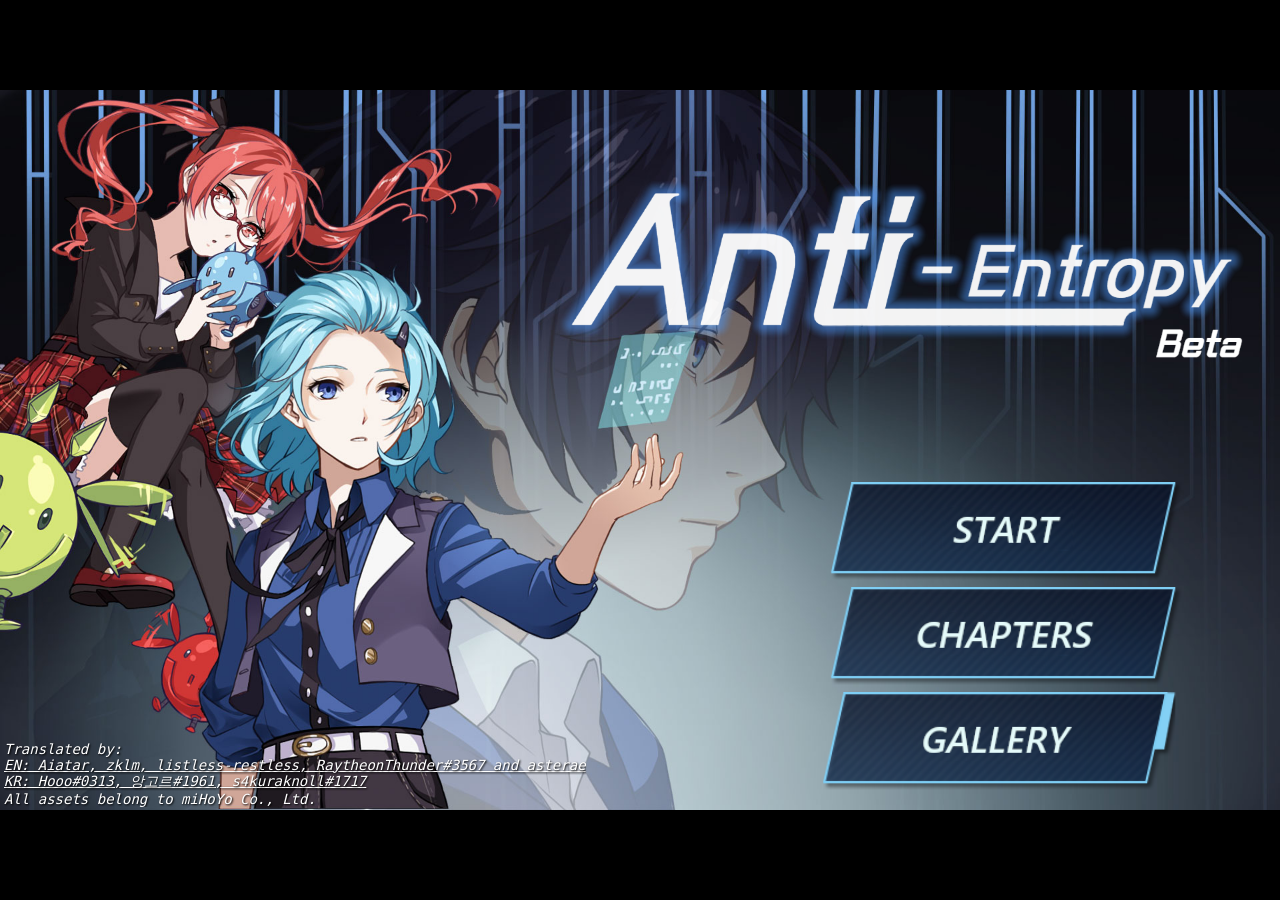
==== commit ba4e694d: "Edit translation credit" ====
--- a/ae/index.html
+++ b/ae/index.html
@@ -173,7 +173,9 @@
             </ul>
           </div>
           <div style="position: absolute;bottom:4px;left: 4px;font-size:0.5rem;color:white;user-select:none;font-style: italic;text-align:left;text-shadow: 1px 1px 2px black;font-family: monospace;">
-            Translated by <a href="https://github.com/sakura-knoll/abyss-lab#translation-attributions" target="_blank" style="font-size: inherit; font-family: inherit; color: unset; text-shadow: inherit;">Aiatar, zklm, listless-restless, RaytheonThunder#3567 and asterae</a><br/>
+            Translated by: <br/>
+            <a href="https://github.com/sakura-knoll/abyss-lab#translation-attributions" target="_blank" style="font-size: inherit; font-family: inherit; color: unset; text-shadow: inherit;">EN: Aiatar, zklm, listless-restless, RaytheonThunder#3567 and asterae</a><br/>
+            <a href="https://github.com/sakura-knoll/abyss-lab#translation-attributions" target="_blank" style="font-size: inherit; font-family: inherit; color: unset; text-shadow: inherit;">KR: Hooo#0313, 앙고르#1961, s4kuraknoll#1717</a><br/>
             All assets belong to miHoYo Co., Ltd.
           </div>
         </div>
